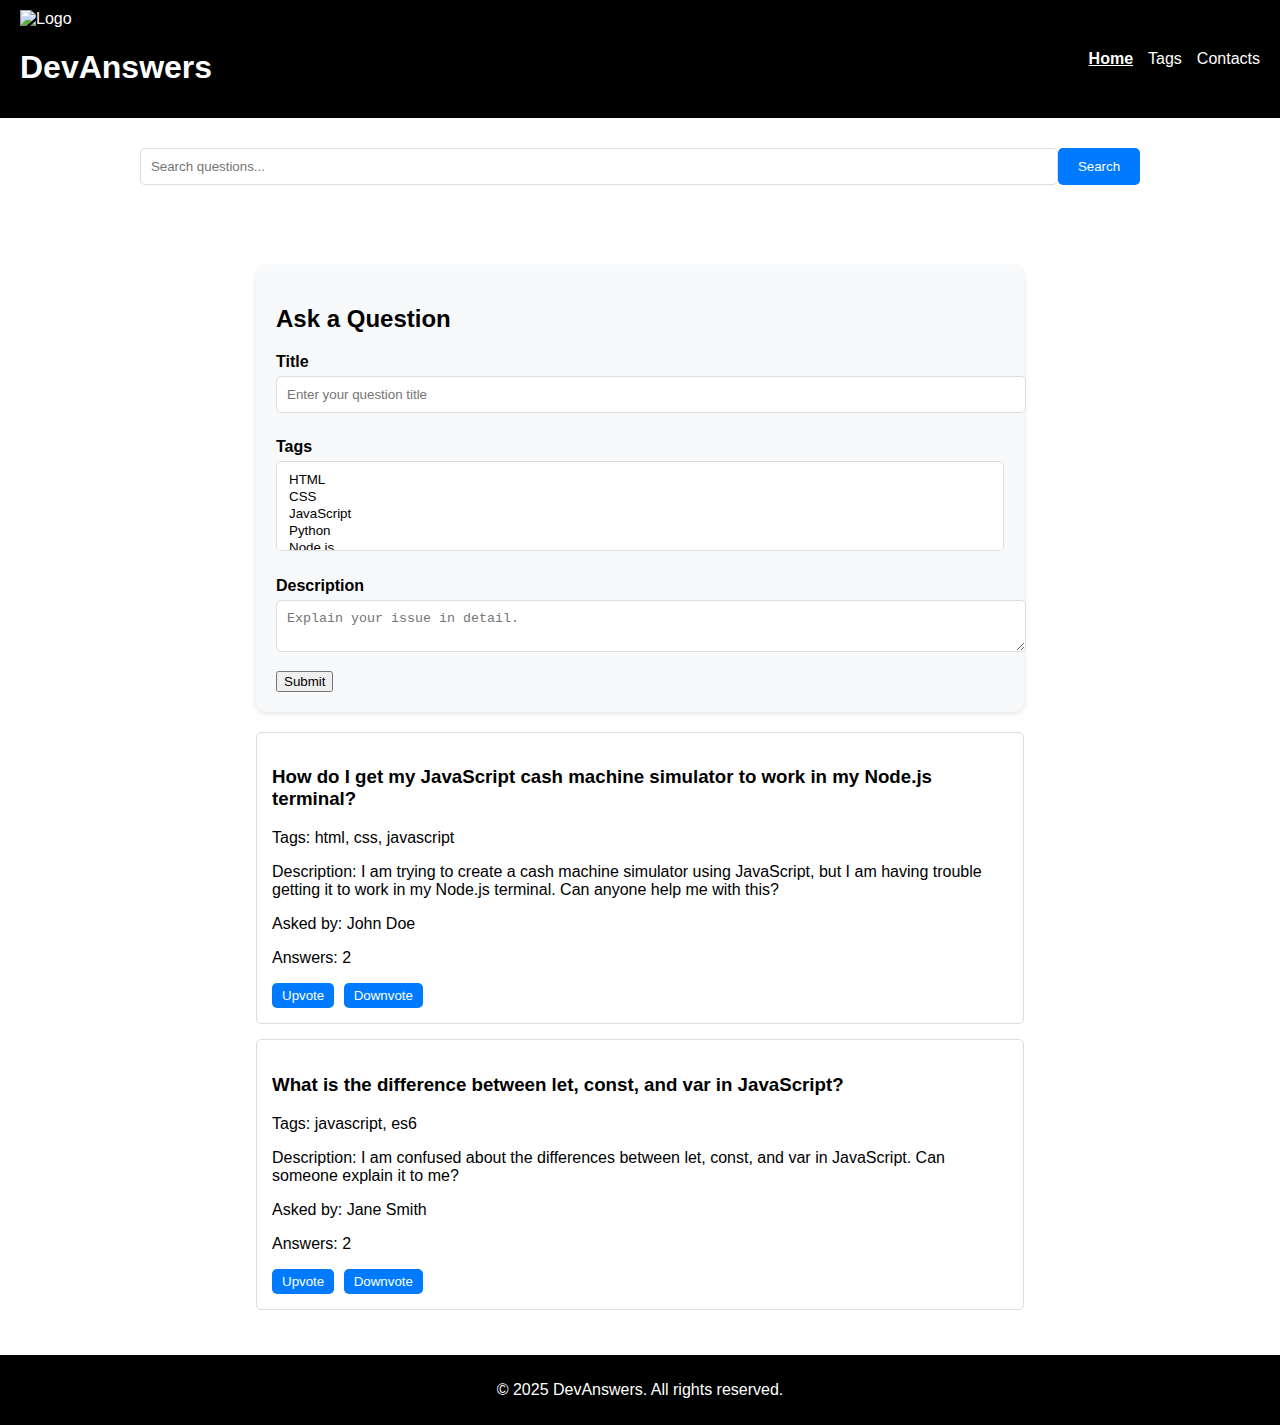
==== index.html @ 32aaebed "wip" ====
<!DOCTYPE html>
<html lang="en">
<head>
    <meta charset="UTF-8">
    <meta name="viewport" content="width=device-width, initial-scale=1.0">
    <meta name="description" content="DevAnswers - A platform to ask and answer programming questions.">
    <meta name="keywords" content="programming, questions, answers, community">
    <meta name="author" content="DevAnswers Team">
    <link rel="icon" href="favicon.ico" type="image/x-icon">
    <link rel="stylesheet" href="style.css">
    <title>DevAnswers</title>
</head>
<body>
    <header class="header">
        <div class="navbar">
            <div class="container">
                <img src="" alt="Logo" class="logo-img">
                <h1 class="logo">DevAnswers</h1>
            </div>
            <nav class="nav">
                <a href="index.html" class="nav-link active">Home</a>
                <a href="Tags.html" class="nav-link">Tags</a>
                <a href="#" class="nav-link">Contacts</a>
            </nav>
        </div>
    </header>
    <div class="search-box">
        <input type="text" placeholder="Search questions...">
        <button>Search</button>
    </div>
    <main class="main-content">
        <section class="ask-form">
            <h2>Ask a Question</h2>
            <form id="question-form">
                <label for="question-title">Title</label>
                <input type="text" id="question-title" placeholder="Enter your question title" required>

                <label for="question-tags">Tags</label>
                <select id="question-tags" multiple required>
                    <option value="html">HTML</option>
                    <option value="css">CSS</option>
                    <option value="javascript">JavaScript</option>
                    <option value="python">Python</option>
                    <option value="nodejs">Node.js</option>
                    <option value="react">React</option>
                </select>

                <label for="question-details">Description</label>
                <textarea id="question-details" placeholder="Explain your issue in detail." required></textarea>

                <button type="submit">Submit</button>
            </form>
        </section>

        <section class="questions">
            <h2>Recent Questions</h2>
        </section>
    </main>

    <footer class="footer"> 
        <p>&copy; 2025 DevAnswers. All rights reserved.</p>
    </footer>

    <script src="scrips.js"></script>
</body>
</html>
---- style.css ----
body {
    font-family: Arial, sans-serif;
    margin: 0;
    padding: 0;
}

.header {
    background-color: #000000;
    color: white;
    padding: 10px 20px;
}

.navbar {
    display: flex;
    justify-content: space-between;
    align-items: center;
}

.logo-img {
    height: 30px;
    width: auto;
    margin-right: 10px;
}

.nav {
    display: flex;
    gap: 15px;
}

.nav-link {
    color: white;
    text-decoration: none;
}

.nav-link.active {
    font-weight: bold;
    text-decoration: underline;
}

.main-content {
    margin: auto;
    width: 60%;
    padding: 30px;
}

.search-box {
    display: flex;
    justify-content: center;
    margin: 30px 0px;
}

.search-box input {
    width: 70%;
    padding: 10px;
    border: 1px solid #ddd;
    border-radius: 5px;
}

.search-box button {
    padding: 10px 20px;
    background-color: #007bff;
    color: white;
    border: none;
    border-radius: 5px;
    cursor: pointer;
}

.ask-form {
    margin-top: 20px;
    padding: 20px;
    background-color: #f8f9fa;
    border-radius: 10px;
    box-shadow: 0 2px 5px rgba(0, 0, 0, 0.1);
}

.ask-form label {
    font-weight: bold;
    margin-top: 10px;
    display: block;
}

.ask-form input,
.ask-form textarea,
.ask-form select {
    width: 100%;
    padding: 10px;
    margin-top: 5px;
    margin-bottom: 15px;
    border: 1px solid #ddd;
    border-radius: 5px;
}

.questions {
    margin-top: 20px;
}

.question {
    border: 1px solid #ddd;
    padding: 15px;
    margin-bottom: 15px;
    border-radius: 5px;
    background-color: #fff;
}

.vote-btn {
    margin-right: 5px;
    padding: 5px 10px;
    background-color: #007bff;
    color: white;
    border: none;
    border-radius: 5px;
    cursor: pointer;
}

.vote-btn:hover {
    background-color: #0056b3;
}

.footer {
    background-color: #000000;
    color: white;
    text-align: center;
    padding: 10px 0;
    position: relative;
    bottom: 0;
    width: 100%;
}
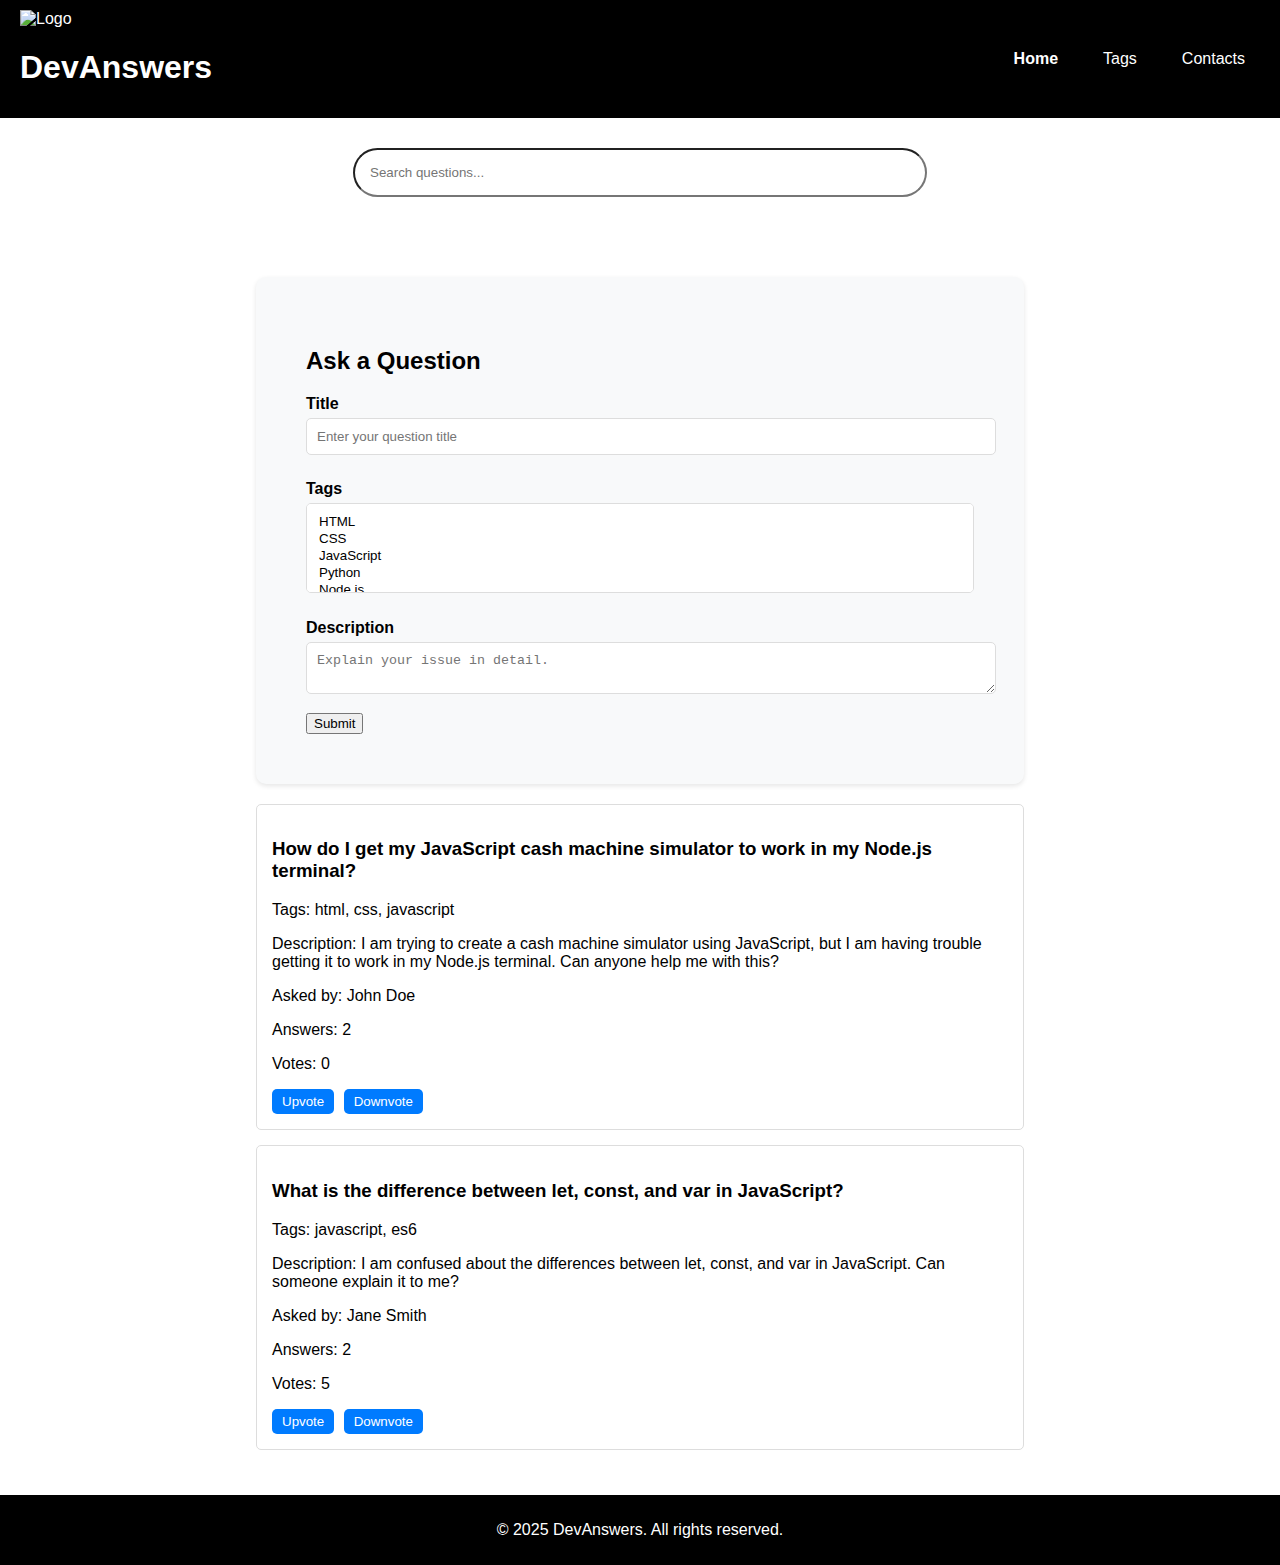
==== commit 4bdec831: "wip" ====
--- a/index.html
+++ b/index.html
@@ -26,8 +26,8 @@
     </header>
     <div class="search-box">
         <input type="text" placeholder="Search questions...">
-        <button>Search</button>
     </div>
+
     <main class="main-content">
         <section class="ask-form">
             <h2>Ask a Question</h2>
--- a/style.css
+++ b/style.css
@@ -30,11 +30,11 @@
 .nav-link {
     color: white;
     text-decoration: none;
+    padding: 10px 15px;
 }
 
 .nav-link.active {
     font-weight: bold;
-    text-decoration: underline;
 }
 
 .main-content {
@@ -46,28 +46,18 @@
 .search-box {
     display: flex;
     justify-content: center;
-    margin: 30px 0px;
+    margin: 30px 100px;
 }
 
 .search-box input {
-    width: 70%;
-    padding: 10px;
-    border: 1px solid #ddd;
-    border-radius: 5px;
-}
-
-.search-box button {
-    padding: 10px 20px;
-    background-color: #007bff;
-    color: white;
-    border: none;
-    border-radius: 5px;
-    cursor: pointer;
+    width: 50%;
+    padding: 15px;
+    border-radius: 30px;
 }
 
 .ask-form {
     margin-top: 20px;
-    padding: 20px;
+    padding: 50px;
     background-color: #f8f9fa;
     border-radius: 10px;
     box-shadow: 0 2px 5px rgba(0, 0, 0, 0.1);
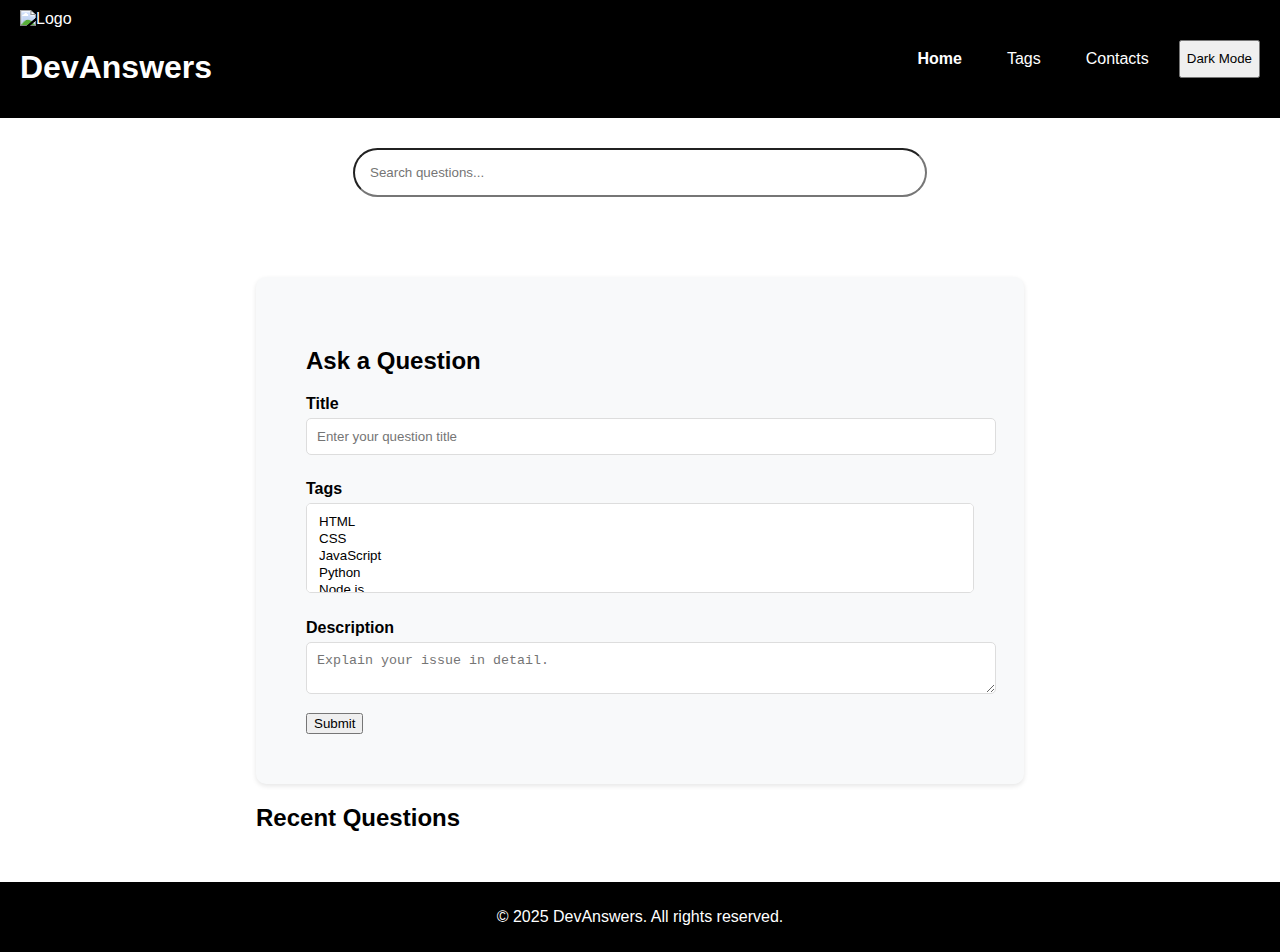
==== commit 84cf9f3e: "wip" ====
--- a/index.html
+++ b/index.html
@@ -21,6 +21,7 @@
                 <a href="index.html" class="nav-link active">Home</a>
                 <a href="Tags.html" class="nav-link">Tags</a>
                 <a href="#" class="nav-link">Contacts</a>
+                <button id="theme-toggle">Dark Mode</button>
             </nav>
         </div>
     </header>
--- a/style.css
+++ b/style.css
@@ -8,6 +8,15 @@
     background-color: #000000;
     color: white;
     padding: 10px 20px;
+}
+
+body.dark-mode {
+    background-color: #121212;
+    color: #ffffff;
+}
+body.dark-mode .question {
+    background-color: #1e1e1e;
+    border-color: #333;
 }
 
 .navbar {
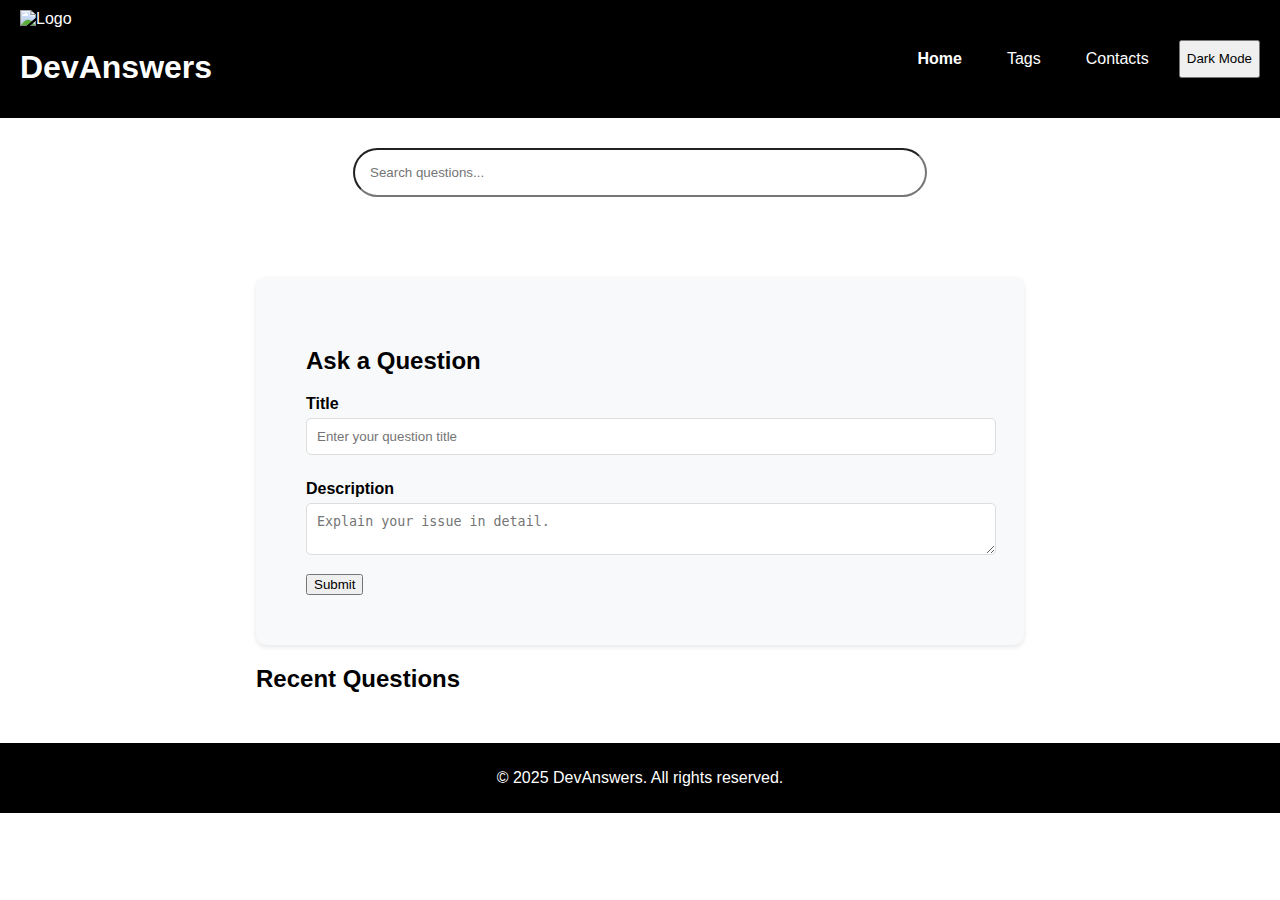
==== commit 7f62a32f: "wip" ====
--- a/index.html
+++ b/index.html
@@ -1,5 +1,6 @@
 <!DOCTYPE html>
 <html lang="en">
+
 <head>
     <meta charset="UTF-8">
     <meta name="viewport" content="width=device-width, initial-scale=1.0">
@@ -10,6 +11,7 @@
     <link rel="stylesheet" href="style.css">
     <title>DevAnswers</title>
 </head>
+
 <body>
     <header class="header">
         <div class="navbar">
@@ -35,33 +37,24 @@
             <form id="question-form">
                 <label for="question-title">Title</label>
                 <input type="text" id="question-title" placeholder="Enter your question title" required>
-
-                <label for="question-tags">Tags</label>
-                <select id="question-tags" multiple required>
-                    <option value="html">HTML</option>
-                    <option value="css">CSS</option>
-                    <option value="javascript">JavaScript</option>
-                    <option value="python">Python</option>
-                    <option value="nodejs">Node.js</option>
-                    <option value="react">React</option>
-                </select>
-
                 <label for="question-details">Description</label>
                 <textarea id="question-details" placeholder="Explain your issue in detail." required></textarea>
 
-                <button type="submit">Submit</button>
+                <button type="submit" id="add-question-btn">Submit</button>
             </form>
         </section>
 
         <section class="questions">
             <h2>Recent Questions</h2>
+            <div id="post-list"></div>
         </section>
     </main>
 
-    <footer class="footer"> 
+    <footer class="footer">
         <p>&copy; 2025 DevAnswers. All rights reserved.</p>
     </footer>
 
-    <script src="scrips.js"></script>
+    <script src="scrips.js" type="module"></script>
 </body>
+
 </html>--- a/style.css
+++ b/style.css
@@ -17,6 +17,7 @@
 body.dark-mode .question {
     background-color: #1e1e1e;
     border-color: #333;
+    color: #333;
 }
 
 .navbar {
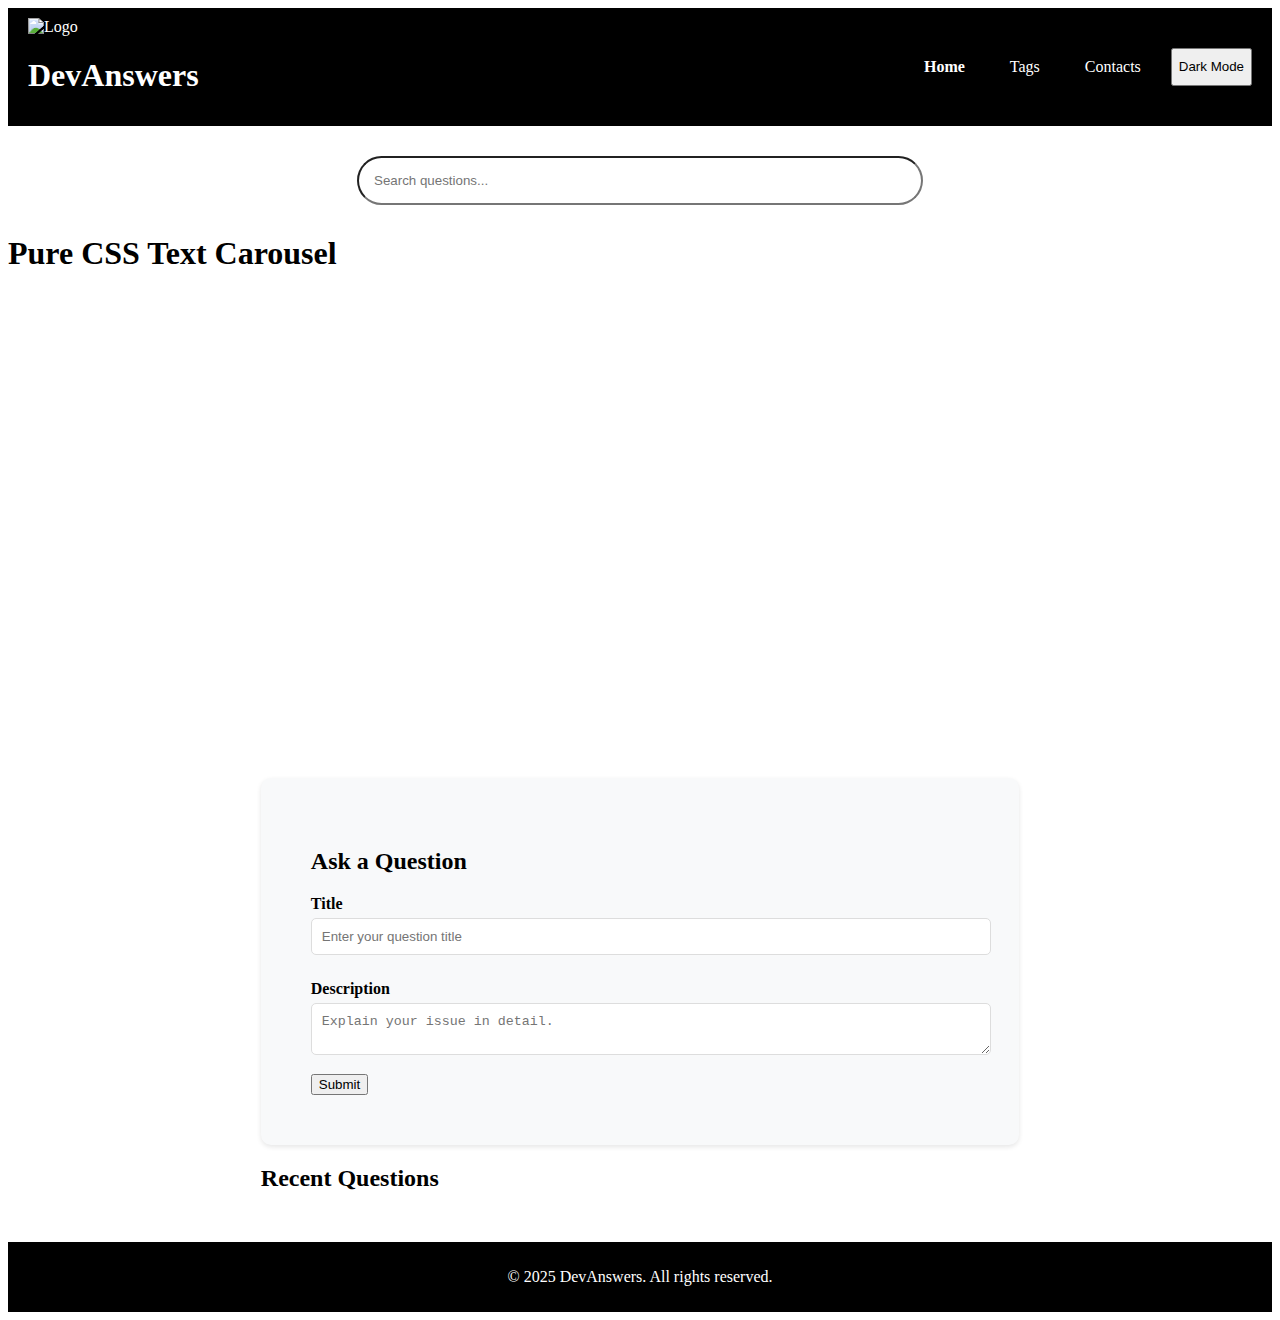
==== commit 66c3eb9c: "wip" ====
--- a/index.html
+++ b/index.html
@@ -28,9 +28,38 @@
         </div>
     </header>
     <div class="search-box">
-        <input type="text" placeholder="Search questions...">
+        <input type="text" id="search-box" placeholder="Search questions...">
+    </div>
+    <h1>Pure CSS Text Carousel</h1>
+
+    <div class="content-slider">
+        <div class="slider">
+            <div class="mask">
+                <ul>
+                    <li class="anim1">
+                        <div class="quote" id="article-list"></div>
+                    </li>
+                    <li class="anim2">
+                        <div class="quote" id="article-list"></div>
+                    </li>
+                    <li class="anim3">
+                        <div class="quote" id="article-list"></div>
+                    </li>
+                    <li class="anim4">
+                        <div class="quote" id="article-list"></div>
+                    </li>
+                    <li class="anim5">
+                        <div class="quote" id="article-list"></div>
+                    </li>
+                </ul>
+            </div>
+        </div>
     </div>
 
+
+
+
+    <ul id="article-list"></ul>
     <main class="main-content">
         <section class="ask-form">
             <h2>Ask a Question</h2>
--- a/style.css
+++ b/style.css
@@ -1,7 +1,294 @@
+html,
 body {
-    font-family: Arial, sans-serif;
+    font-family: 'Droid Serif', serif;
+}
+
+.content-slider h1 {
+    font-size: 60px;
+    text-align: center;
+}
+
+.content-slider {
+    width: 100%;
+    height: 400px;
+}
+
+.slider {
+    height: 320px;
+    width: 680px;
+    margin: 40px auto 0;
+    overflow: visible;
+    position: relative;
+}
+
+.mask {
+    overflow: hidden;
+    height: 320px;
+}
+
+.slider ul {
     margin: 0;
     padding: 0;
+    position: relative;
+}
+
+.slider li {
+    width: 700px;
+    height: 400px;
+    position: absolute;
+    top: -110px;
+    list-style: none;
+}
+
+.slider .quote {
+    font-size: 40px;
+    font-style: italic;
+}   
+
+.slider li.anim1 {
+    animation: cycle 10s linear infinite;
+}
+
+.slider li.anim2 {
+    animation: cycle2 10s linear infinite;
+}
+
+.slider li.anim3 {
+    animation: cycle3 10s linear infinite;
+}
+
+.slider li.anim4 {
+    animation: cycle4 10s linear infinite;
+}
+
+.slider li.anim5 {
+    animation: cycle5 10s linear infinite;
+}
+
+.slider:hover li {
+    animation-play-state: paused;
+}
+
+@keyframes cycle {
+    0% {
+        top: 0px;
+    }
+
+    4% {
+        top: 0px;
+    }
+
+    16% {
+        top: 0px;
+        opacity: 1;
+        z-index: 0;
+    }
+
+    20% {
+        top: 325px;
+        opacity: 0;
+        z-index: 0;
+    }
+
+    21% {
+        top: -325px;
+        opacity: 0;
+        z-index: -1;
+    }
+
+    50% {
+        top: -325px;
+        opacity: 0;
+        z-index: -1;
+    }
+
+    92% {
+        top: -325px;
+        opacity: 0;
+        z-index: 0;
+    }
+
+    96% {
+        top: -325px;
+        opacity: 0;
+    }
+
+    100% {
+        top: 0px;
+        opacity: 1;
+    }
+}
+
+@keyframes cycle2 {
+    0% {
+        top: -325px;
+        opacity: 0;
+    }
+
+    16% {
+        top: -325px;
+        opacity: 0;
+    }
+
+    20% {
+        top: 0px;
+        opacity: 1;
+    }
+
+    24% {
+        top: 0px;
+        opacity: 1;
+    }
+
+    36% {
+        top: 0px;
+        opacity: 1;
+        z-index: 0;
+    }
+
+    40% {
+        top: 325px;
+        opacity: 0;
+        z-index: 0;
+    }
+
+    41% {
+        top: -325px;
+        opacity: 0;
+        z-index: -1;
+    }
+
+    100% {
+        top: -325px;
+        opacity: 0;
+        z-index: -1;
+    }
+}
+
+@keyframes cycle3 {
+    0% {
+        top: -325px;
+        opacity: 0;
+    }
+
+    36% {
+        top: -325px;
+        opacity: 0;
+    }
+
+    40% {
+        top: 0px;
+        opacity: 1;
+    }
+
+    44% {
+        top: 0px;
+        opacity: 1;
+    }
+
+    56% {
+        top: 0px;
+        opacity: 1;
+        z-index: 0;
+    }
+
+    60% {
+        top: 325px;
+        opacity: 0;
+        z-index: 0;
+    }
+
+    61% {
+        top: -325px;
+        opacity: 0;
+        z-index: -1;
+    }
+
+    100% {
+        top: -325px;
+        opacity: 0;
+        z-index: -1;
+    }
+}
+
+@keyframes cycle4 {
+    0% {
+        top: -325px;
+        opacity: 0;
+    }
+
+    56% {
+        top: -325px;
+        opacity: 0;
+    }
+
+    60% {
+        top: 0px;
+        opacity: 1;
+    }
+
+    64% {
+        top: 0px;
+        opacity: 1;
+    }
+
+    76% {
+        top: 0px;
+        opacity: 1;
+        z-index: 0;
+    }
+
+    80% {
+        top: 325px;
+        opacity: 0;
+        z-index: 0;
+    }
+
+    81% {
+        top: -325px;
+        opacity: 0;
+        z-index: -1;
+    }
+
+    100% {
+        top: -325px;
+        opacity: 0;
+        z-index: -1;
+    }
+}
+
+@keyframes cycle5 {
+    0% {
+        top: -325px;
+        opacity: 0;
+    }
+
+    76% {
+        top: -325px;
+        opacity: 0;
+    }
+
+    80% {
+        top: 0px;
+        opacity: 1;
+    }
+
+    84% {
+        top: 0px;
+        opacity: 1;
+    }
+
+    96% {
+        top: 0px;
+        opacity: 1;
+        z-index: 0;
+    }
+
+    100% {
+        top: 325px;
+        opacity: 0;
+        z-index: 0;
+    }
 }
 
 .header {
@@ -10,10 +297,16 @@
     padding: 10px 20px;
 }
 
+.artile-title {
+    font-size: 24px;
+    font-weight: bold;
+}
+
 body.dark-mode {
     background-color: #121212;
     color: #ffffff;
 }
+
 body.dark-mode .question {
     background-color: #1e1e1e;
     border-color: #333;
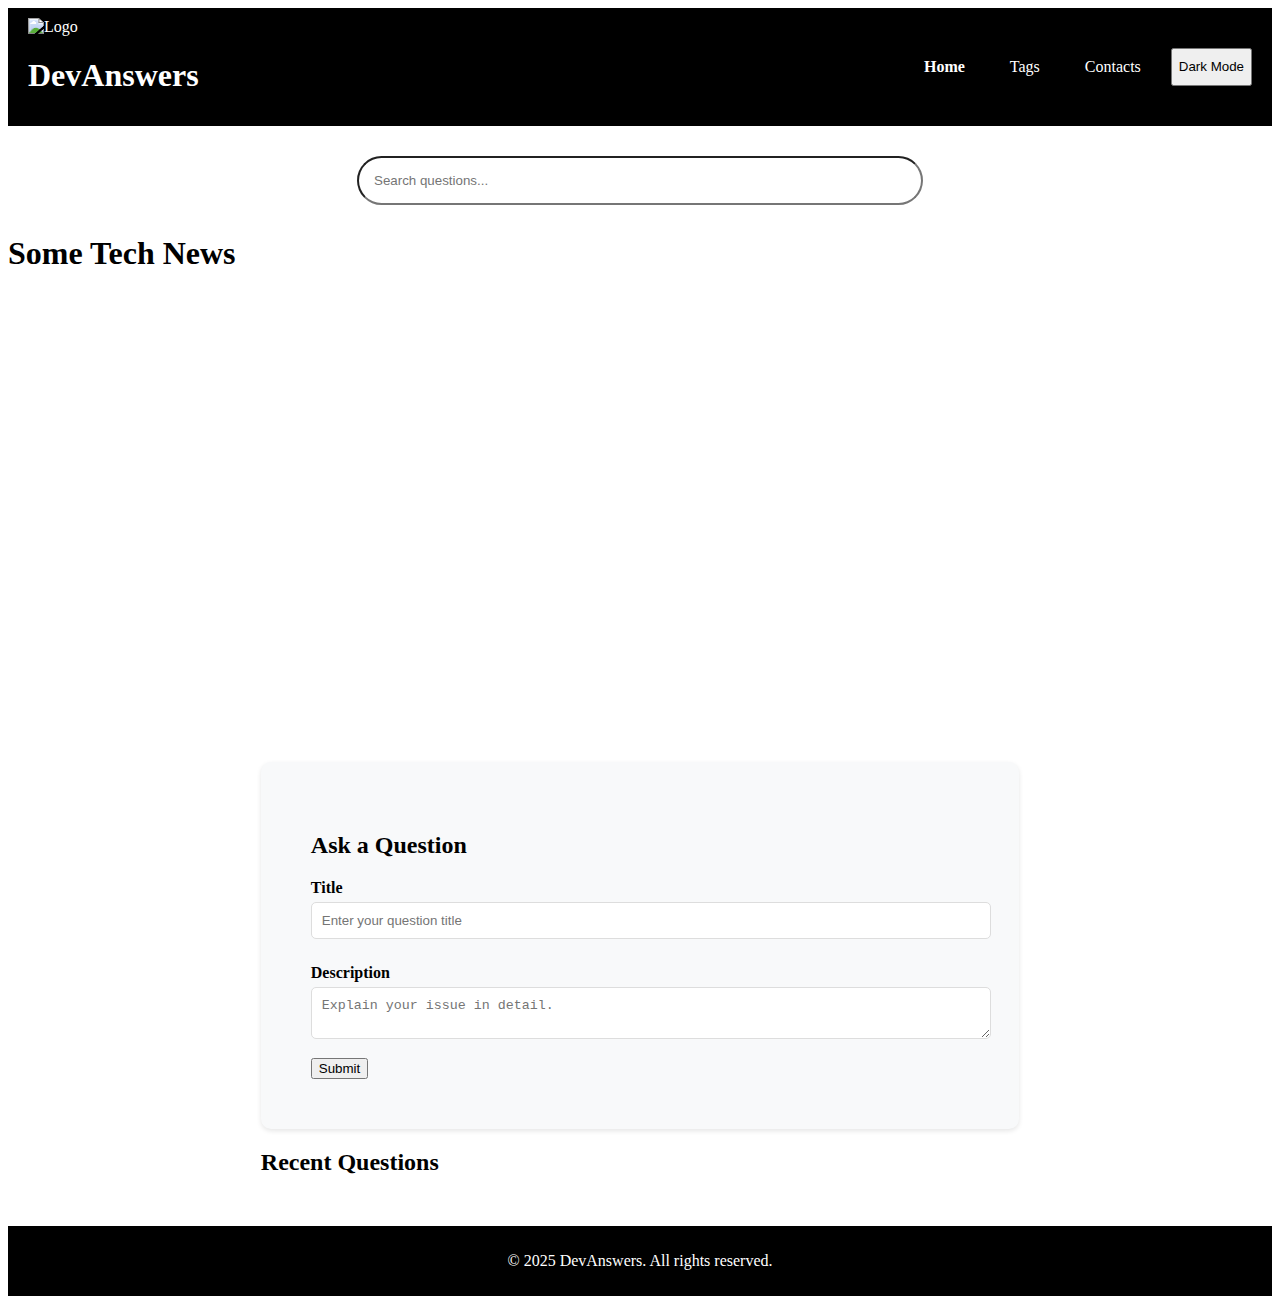
==== commit 7e8e9763: "wip" ====
--- a/index.html
+++ b/index.html
@@ -30,8 +30,8 @@
     <div class="search-box">
         <input type="text" id="search-box" placeholder="Search questions...">
     </div>
-    <h1>Pure CSS Text Carousel</h1>
 
+    <h1>Some Tech News</h1>
     <div class="content-slider">
         <div class="slider">
             <div class="mask">
@@ -56,10 +56,6 @@
         </div>
     </div>
 
-
-
-
-    <ul id="article-list"></ul>
     <main class="main-content">
         <section class="ask-form">
             <h2>Ask a Question</h2>
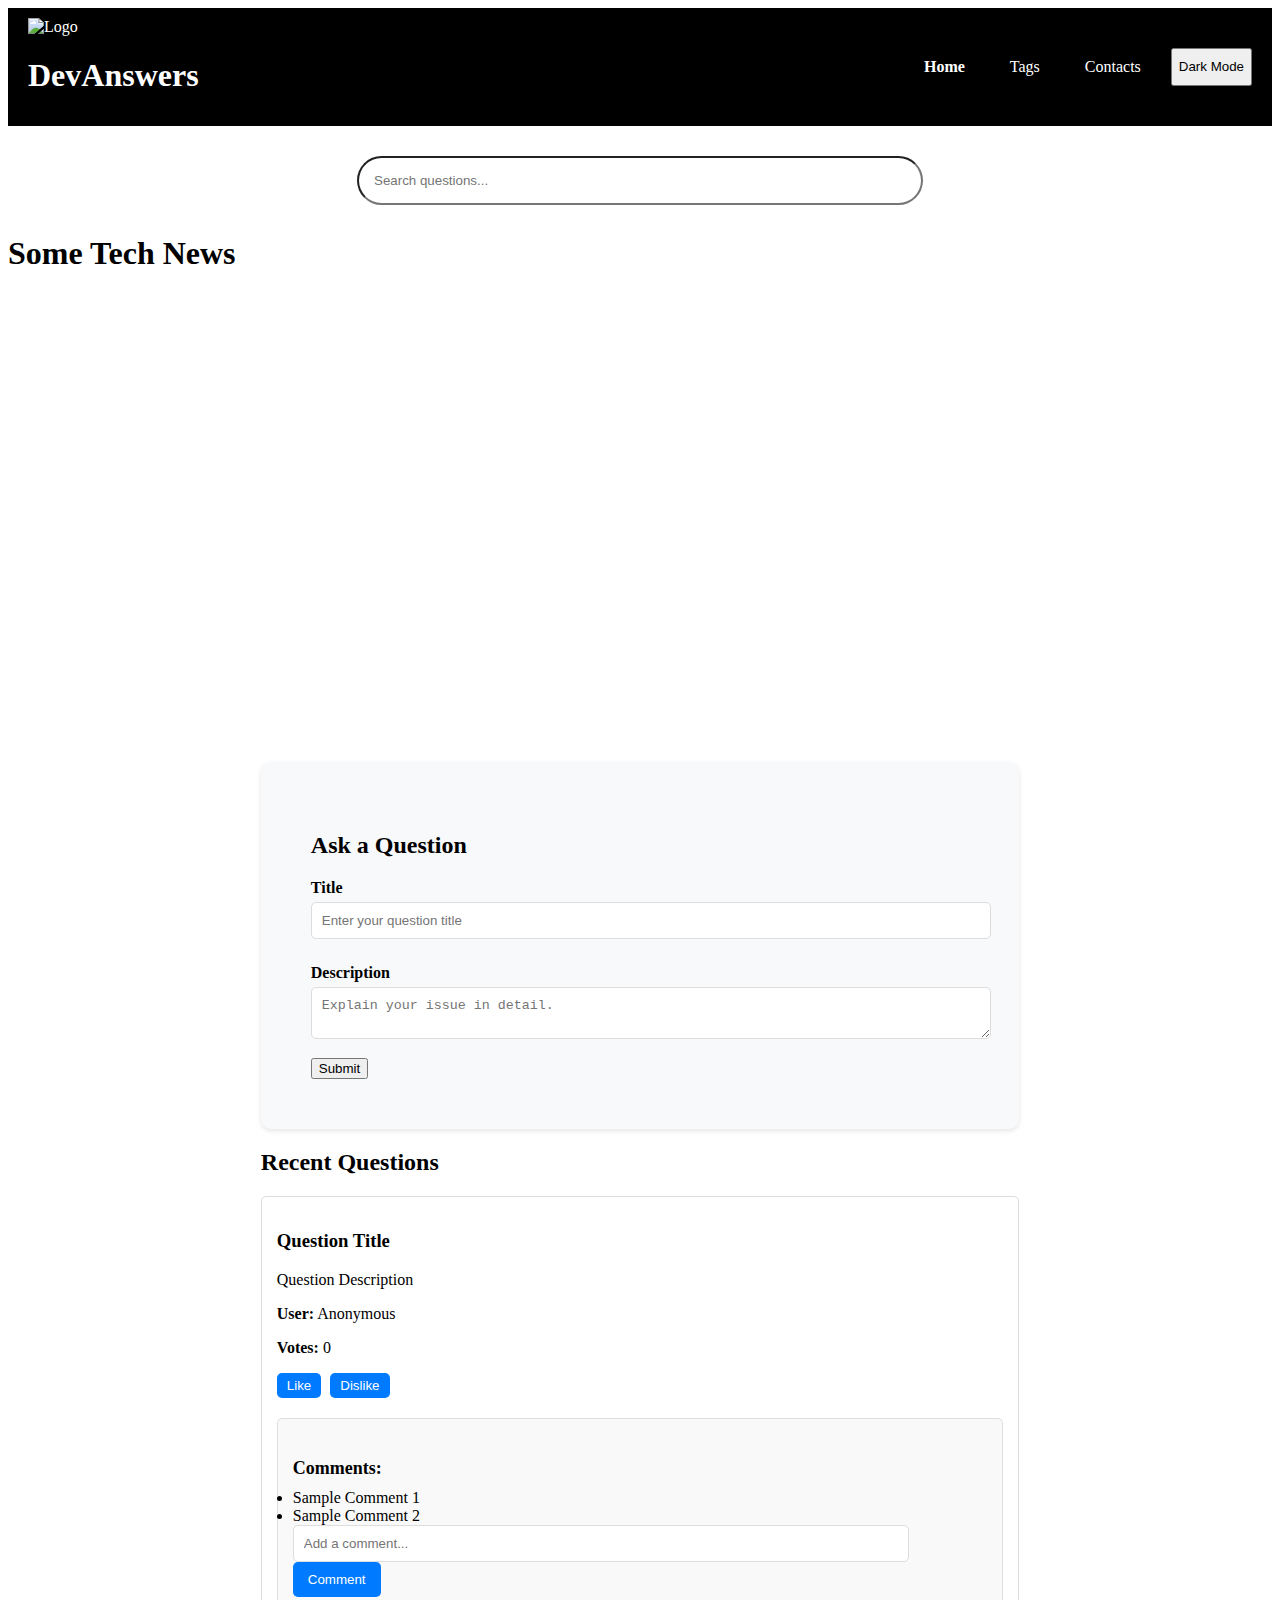
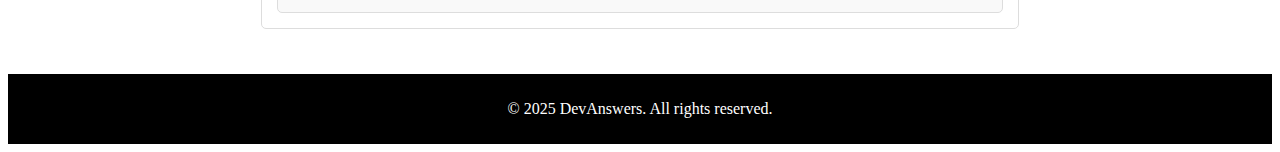
==== commit 68f90c0b: "wip" ====
--- a/index.html
+++ b/index.html
@@ -71,7 +71,25 @@
 
         <section class="questions">
             <h2>Recent Questions</h2>
-            <div id="post-list"></div>
+            <div id="post-list">
+                <div class="post-item question">
+                    <h3>Question Title</h3>
+                    <p>Question Description</p>
+                    <p><strong>User:</strong> Anonymous</p>
+                    <p><strong>Votes:</strong> 0</p>
+                    <button class="vote-btn like">Like</button>
+                    <button class="vote-btn dislike">Dislike</button>
+                    <div class="comments-section">
+                        <h4>Comments:</h4>
+                        <ul class="comments-list"></ul>
+                            <li>Sample Comment 1</li>
+                            <li>Sample Comment 2</li>
+                        </ul>
+                        <input type="text" class="comment-input" placeholder="Add a comment..." />
+                        <button class="comment-btn">Comment</button>
+                    </div>
+                </div>
+            </div>
         </section>
     </main>
 
--- a/style.css
+++ b/style.css
@@ -417,4 +417,54 @@
     position: relative;
     bottom: 0;
     width: 100%;
+}
+
+/* Comments Section */
+.comments-section {
+    margin-top: 20px;
+    padding: 15px;
+    background-color: #f9f9f9;
+    border: 1px solid #ddd;
+    border-radius: 5px;
+}
+
+.comments-section h4 {
+    margin-bottom: 10px;
+    font-size: 18px;
+    font-weight: bold;
+}
+
+.comments-list {
+    list-style: none;
+    padding: 0;
+    margin: 0 0 10px 0;
+}
+
+.comments-list li {
+    padding: 5px 10px;
+    background-color: #fff;
+    border: 1px solid #ddd;
+    border-radius: 3px;
+    margin-bottom: 5px;
+}
+
+.comment-input {
+    width: calc(100% - 100px);
+    padding: 10px;
+    border: 1px solid #ddd;
+    border-radius: 5px;
+    margin-right: 10px;
+}
+
+.comment-btn {
+    padding: 10px 15px;
+    background-color: #007bff;
+    color: white;
+    border: none;
+    border-radius: 5px;
+    cursor: pointer;
+}
+
+.comment-btn:hover {
+    background-color: #0056b3;
 }